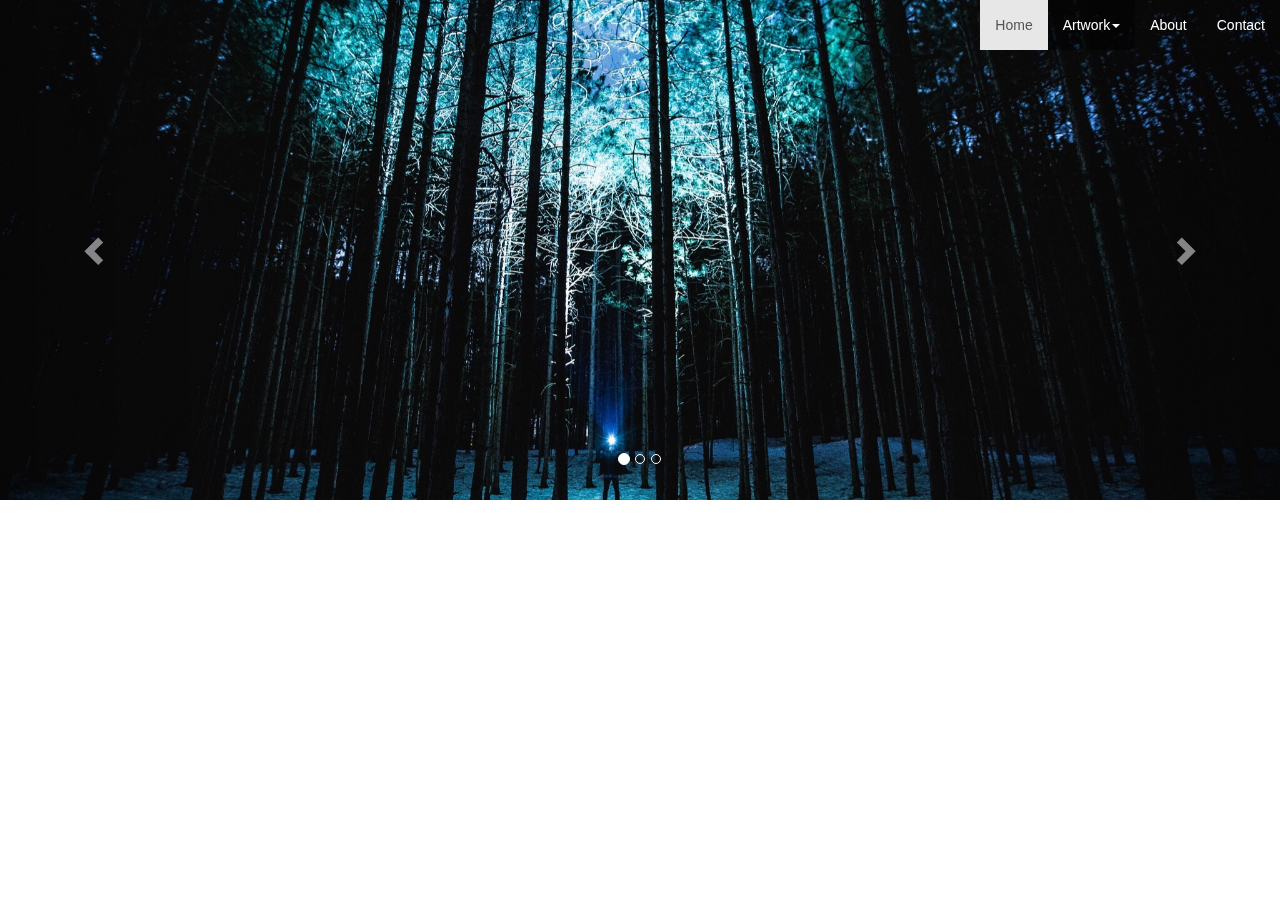
==== index.html @ 73f4f1ac "begin final project- carousel and navbar" ====
<!DOCTYPE html>
<html lang="en">
<head>
  <meta charset="UTF-8">
  <meta name="viewport" content="width=device-width, initial-scale=1.0">
  <title>Art Portfolio</title>
  <link rel="stylesheet" href="css/bootstrap.min.css">
  <link rel="stylesheet" href="css/font-awesome.min.css">
  <link rel="stylesheet" href="css/style.css">
</head>
<body data-spy="scroll">
  <header>

    <!-- Navbar Begins -->
    <nav class="navbar navbar-default navbar-fixed-top">
      <div class="container-fluid">
        <!-- Brand and toggle get grouped for better mobile display -->

        <!-- Collect the nav links, forms, and other content for toggling -->
        <div class="navbar-header">
          <button type="button" class="navbar-toggle collapsed" data-toggle="collapse" data-target="#bs-example-navbar-collapse-1" aria-expanded="false">
            <span class="sr-only">Toggle navigation</span>
            <span class="icon-bar"></span>
            <span class="icon-bar"></span>
            <span class="icon-bar"></span>
          </button>
        </div>
        <div class="collapse navbar-collapse" id="bs-example-navbar-collapse-1">
          <ul class="nav navbar-nav navbar-right text-shadow">
            <li class="active"><a href="#home">Home</a></li>
            <!-- Dropdown -->
                <li>
                  <a href="#" class="dropdown-toggle" data-toggle="dropdown" role="button" aria-haspopup="true" aria-expanded="false">Artwork<span class="caret"></span></a>
                  <ul class="dropdown-menu navbar">
                    <li><a href="#">Paintings</a></li>
                    <li><a href="#">Drawings</a></li>
                    <li><a href="#">Body Art</a></li>
                    <li><a href="#">Digital Art</a></li>
                  </ul>
                </li>
              <!-- Dropdown Ends -->
            <li><a href="#story">About</a></li>
            <li><a href="#review">Contact</a></li>
          </ul>
        </div><!-- /.navbar-collapse -->
      </div><!-- /.container-fluid -->
    </nav>
  </header>
    <!-- Navbar Ends -->

    <!-- Carousel Begins -->
        <div id="carousel-example-generic" class="carousel slide" data-ride="carousel">
        <!-- Indicators -->
        <ol class="carousel-indicators">
          <li data-target="#carousel-example-generic" data-slide-to="0" class="active"></li>
          <li data-target="#carousel-example-generic" data-slide-to="1"></li>
          <li data-target="#carousel-example-generic" data-slide-to="2"></li>
        </ol>

        <!-- Wrapper for slides -->
        <div class="carousel-inner text-shadow" role="listbox" id="home">
          <div class="item active" id="forest-background"> <!-- First Slide -->
            <div class="carousel-caption">
            </div>
          </div>

          <div class="item" id="landscape-background"> <!-- Second Slide -->
            <div class="carousel-caption">
              <h2>Eat local.</h2>
              <p>Lorem ipsum dolor sit amet, consectetur adipisicing elit. Excepturi assumenda esse ex, deleniti voluptate cum rerum aspernatur nostrum quasi laboriosam, adipisci voluptatibus quam sequi!</p>
              <button type="button" class="btn btn-warning btn-lg">Learn More</button>
            </div>
          </div>

          <div class="item" id="pepsi-background"> <!-- Third Slide -->
            <div class="carousel-caption text-shadow">
              <h2>From farm to table.</h2>
              <p>Lorem ipsum dolor sit amet, consectetur adipisicing elit. Excepturi assumenda esse ex, deleniti voluptate cum rerum aspernatur nostrum quasi laboriosam, adipisci voluptatibus quam sequi!</p>
              <button type="button" class="btn btn-warning btn-lg">Browse Gallery</button>
            </div>
          </div>

          <div class="item" id="bodyart-background"> <!-- Fourth Slide -->
            <div class="carousel-caption text-shadow">
              <h2>From farm to table.</h2>
              <p>Lorem ipsum dolor sit amet, consectetur adipisicing elit. Excepturi assumenda esse ex, deleniti voluptate cum rerum aspernatur nostrum quasi laboriosam, adipisci voluptatibus quam sequi!</p>
              <button type="button" class="btn btn-warning btn-lg">Browse Gallery</button>
            </div>
          </div>

          <div class="item" id="digital-background"> <!-- Fifth Slide -->
            <div class="carousel-caption text-shadow">
              <h2>From farm to table.</h2>
              <p>Lorem ipsum dolor sit amet, consectetur adipisicing elit. Excepturi assumenda esse ex, deleniti voluptate cum rerum aspernatur nostrum quasi laboriosam, adipisci voluptatibus quam sequi!</p>
              <button type="button" class="btn btn-warning btn-lg">Browse Gallery</button>
            </div>
          </div>
        </div>

        <!-- Controls -->
        <a class="left carousel-control" href="#carousel-example-generic" role="button" data-slide="prev">
          <span class="glyphicon glyphicon-chevron-left" aria-hidden="true"></span>
          <span class="sr-only">Previous</span>
        </a>
        <a class="right carousel-control" href="#carousel-example-generic" role="button" data-slide="next">
          <span class="glyphicon glyphicon-chevron-right" aria-hidden="true"></span>
          <span class="sr-only">Next</span>
        </a>
      </div>
    <!-- Carousel Ends -->

    <!-- javascript	 -->
	<script src="https://ajax.googleapis.com/ajax/libs/jquery/1.11.3/jquery.min.js"></script>
	<script src="js/bootstrap.min.js"></script>
</body>
</html>
---- css/style.css ----
/* FONTS */


/* GLOBALS */


/* HEADER STYLES */

.navbar {
  background-color: transparent;
  border: none;
}

.navbar-default .navbar-nav>li>a {
  color: #fff;
}

.dropdown-toggle, .dropdown-menu, .navbar-default .navbar-nav>li>a:focus, .navbar-default .navbar-nav>li>a:hover {
  color: #fff;
  background-color: rgba(0, 0, 0, .45);
}

/* CAROUSEL STYLES */

.item {
  height: 500px;
  background-position: center;
  background-size: cover;
}

#forest-background {
  background-image: url('../img/blueforest.jpg')
}

#landscape-background {
  background-image: url('../img/landscape-cropped.jpg');
}

#pepsi-background {
  background-image: url('../img/Drawings/pepsi.JPG');
}

#bodyart-background {
  background-image: url('../img/Body-Art/top.JPG');
}

#digital-background {
  background-image: url('../img/Digital-Art/nf.JPG');
}

.carousel-caption {
  margin-bottom: 8%;
}

.btn-warning {
  background-color: #F8512F;
  border-color: #F8512F;
}

.btn-warning.active, .btn-warning.focus, .btn-warning:active, .btn-warning:focus, .btn-warning:hover, .open>.dropdown-toggle.btn-warning {
  background-color: #d34326;
  border-color: #d34326;
}
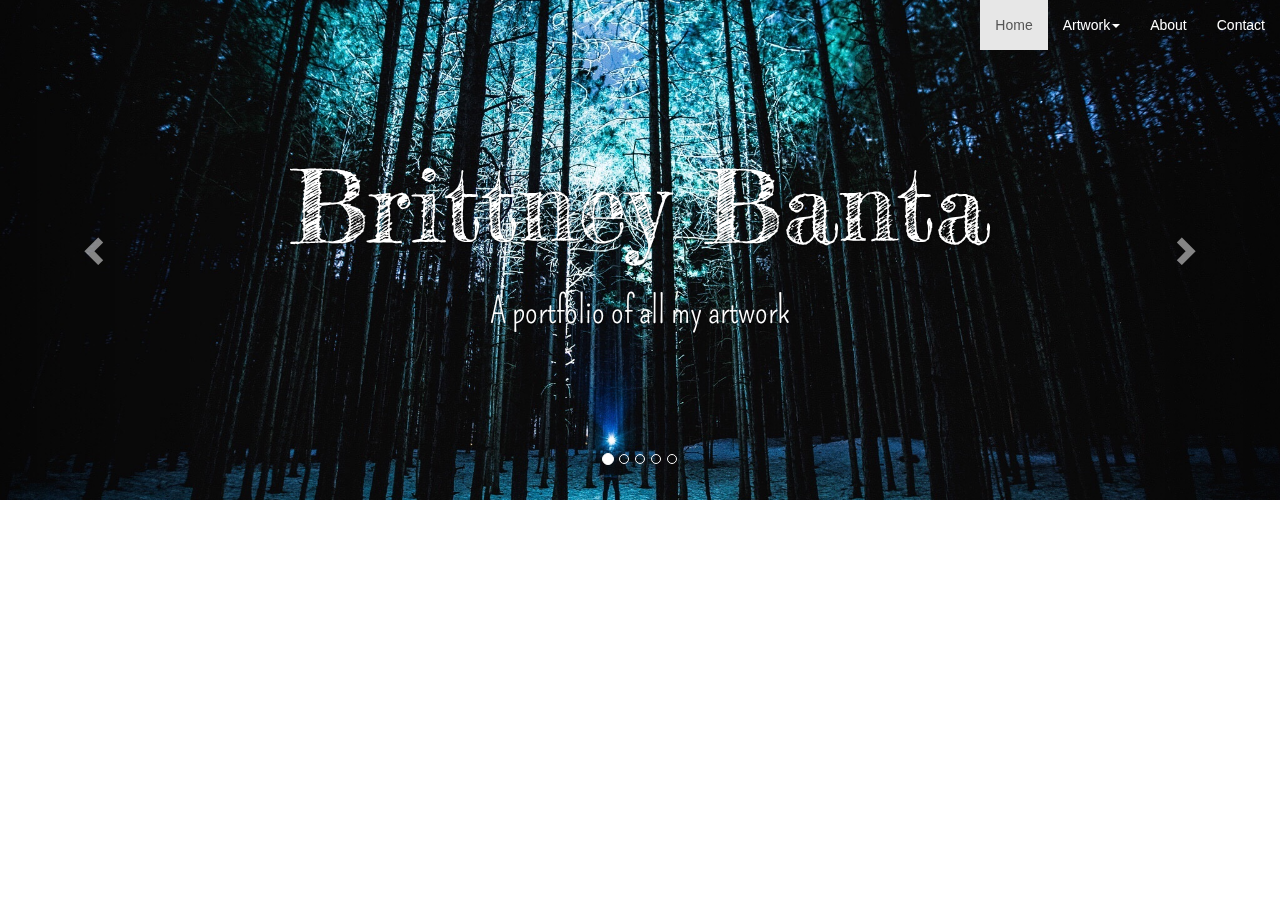
==== commit f4c65a44: "Finished carousel, began next section" ====
--- a/index.html
+++ b/index.html
@@ -26,7 +26,7 @@
           </button>
         </div>
         <div class="collapse navbar-collapse" id="bs-example-navbar-collapse-1">
-          <ul class="nav navbar-nav navbar-right text-shadow">
+          <ul class="nav navbar-nav navbar-right">
             <li class="active"><a href="#home">Home</a></li>
             <!-- Dropdown -->
                 <li>
@@ -55,43 +55,47 @@
           <li data-target="#carousel-example-generic" data-slide-to="0" class="active"></li>
           <li data-target="#carousel-example-generic" data-slide-to="1"></li>
           <li data-target="#carousel-example-generic" data-slide-to="2"></li>
+          <li data-target="#carousel-example-generic" data-slide-to="3"></li>
+          <li data-target="#carousel-example-generic" data-slide-to="4"></li>
         </ol>
 
         <!-- Wrapper for slides -->
-        <div class="carousel-inner text-shadow" role="listbox" id="home">
+        <div class="carousel-inner caption-white" role="listbox" id="home">
           <div class="item active" id="forest-background"> <!-- First Slide -->
             <div class="carousel-caption">
+              <h1>Brittney Banta</h1>
+              <p>A portfolio of all my artwork</p>
             </div>
           </div>
 
           <div class="item" id="landscape-background"> <!-- Second Slide -->
-            <div class="carousel-caption">
-              <h2>Eat local.</h2>
-              <p>Lorem ipsum dolor sit amet, consectetur adipisicing elit. Excepturi assumenda esse ex, deleniti voluptate cum rerum aspernatur nostrum quasi laboriosam, adipisci voluptatibus quam sequi!</p>
+            <div class="carousel-caption black-text-slide">
+              <h2>Acrylic Paintings</h2>
+              <p>Lorem ipsum dolor sit amet, consectetur adipisicing elit. Nemo, provident.</p>
               <button type="button" class="btn btn-warning btn-lg">Learn More</button>
             </div>
           </div>
 
           <div class="item" id="pepsi-background"> <!-- Third Slide -->
-            <div class="carousel-caption text-shadow">
-              <h2>From farm to table.</h2>
-              <p>Lorem ipsum dolor sit amet, consectetur adipisicing elit. Excepturi assumenda esse ex, deleniti voluptate cum rerum aspernatur nostrum quasi laboriosam, adipisci voluptatibus quam sequi!</p>
+            <div class="carousel-caption black-text-slide">
+              <h2>Pen & Pencil Drawings</h2>
+              <p>Lorem ipsum dolor sit amet, consectetur adipisicing elit. Distinctio, amet.</p>
               <button type="button" class="btn btn-warning btn-lg">Browse Gallery</button>
             </div>
           </div>
 
           <div class="item" id="bodyart-background"> <!-- Fourth Slide -->
-            <div class="carousel-caption text-shadow">
-              <h2>From farm to table.</h2>
-              <p>Lorem ipsum dolor sit amet, consectetur adipisicing elit. Excepturi assumenda esse ex, deleniti voluptate cum rerum aspernatur nostrum quasi laboriosam, adipisci voluptatibus quam sequi!</p>
+            <div class="carousel-caption">
+              <h2>Body Art & Facepaint</h2>
+              <p>Lorem ipsum dolor sit amet, consectetur adipisicing elit. Sit, rerum.</p>
               <button type="button" class="btn btn-warning btn-lg">Browse Gallery</button>
             </div>
           </div>
 
           <div class="item" id="digital-background"> <!-- Fifth Slide -->
-            <div class="carousel-caption text-shadow">
-              <h2>From farm to table.</h2>
-              <p>Lorem ipsum dolor sit amet, consectetur adipisicing elit. Excepturi assumenda esse ex, deleniti voluptate cum rerum aspernatur nostrum quasi laboriosam, adipisci voluptatibus quam sequi!</p>
+            <div class="carousel-caption">
+              <h2>Graphic Design Artwork</h2>
+              <p>Lorem ipsum dolor sit amet, consectetur adipisicing elit. Maiores, natus.</p>
               <button type="button" class="btn btn-warning btn-lg">Browse Gallery</button>
             </div>
           </div>
@@ -109,6 +113,10 @@
       </div>
     <!-- Carousel Ends -->
 
+    <div class="paintings">
+      
+    </div>
+
     <!-- javascript	 -->
 	<script src="https://ajax.googleapis.com/ajax/libs/jquery/1.11.3/jquery.min.js"></script>
 	<script src="js/bootstrap.min.js"></script>
--- a/css/style.css
+++ b/css/style.css
@@ -1,5 +1,5 @@
 /* FONTS */
-
+@import url('https://fonts.googleapis.com/css?family=Fredericka+the+Great|Pompiere');
 
 /* GLOBALS */
 
@@ -11,14 +11,15 @@
   border: none;
 }
 
-.navbar-default .navbar-nav>li>a {
+.navbar-default .navbar-nav>li>a, .dropdown-toggle>li>a, .dropdown-menu>li>a{
   color: #fff;
 }
 
-.dropdown-toggle, .dropdown-menu, .navbar-default .navbar-nav>li>a:focus, .navbar-default .navbar-nav>li>a:hover {
+.navbar-default .navbar-nav>li>a:hover {
   color: #fff;
   background-color: rgba(0, 0, 0, .45);
 }
+
 
 /* CAROUSEL STYLES */
 
@@ -53,11 +54,44 @@
 }
 
 .btn-warning {
-  background-color: #F8512F;
-  border-color: #F8512F;
+  background-color: #33ffd6;
+  border-color: #33ffd6;
+  color: #006652;
+  font-family: 'Pompiere', sans-serif;
+  font-size: 24px;
 }
 
 .btn-warning.active, .btn-warning.focus, .btn-warning:active, .btn-warning:focus, .btn-warning:hover, .open>.dropdown-toggle.btn-warning {
-  background-color: #d34326;
-  border-color: #d34326;
+  background-color: #00e6b8;
+  border-color: #00e6b8;
+  color: #006652;
+  font-family: 'Pompiere', sans-serif;
+  font-size: 24px;
 }
+
+.carousel-caption>h1 {
+  font-family: 'Fredericka the Great', serif;
+  font-size: 100px;
+  margin-bottom: 25px;
+}
+
+.carousel-caption>h2 {
+  font-family: 'Fredericka the Great', serif;
+  font-size: 50px;
+}
+
+.carousel-caption>p {
+  font-family: 'Pompiere', sans-serif;
+  margin-top: 15px;
+  font-size: 36px;
+}
+
+.black-text-slide {
+  color: #000;
+}
+
+/* PAINTINGS SECTION */
+
+.paintings {
+
+}
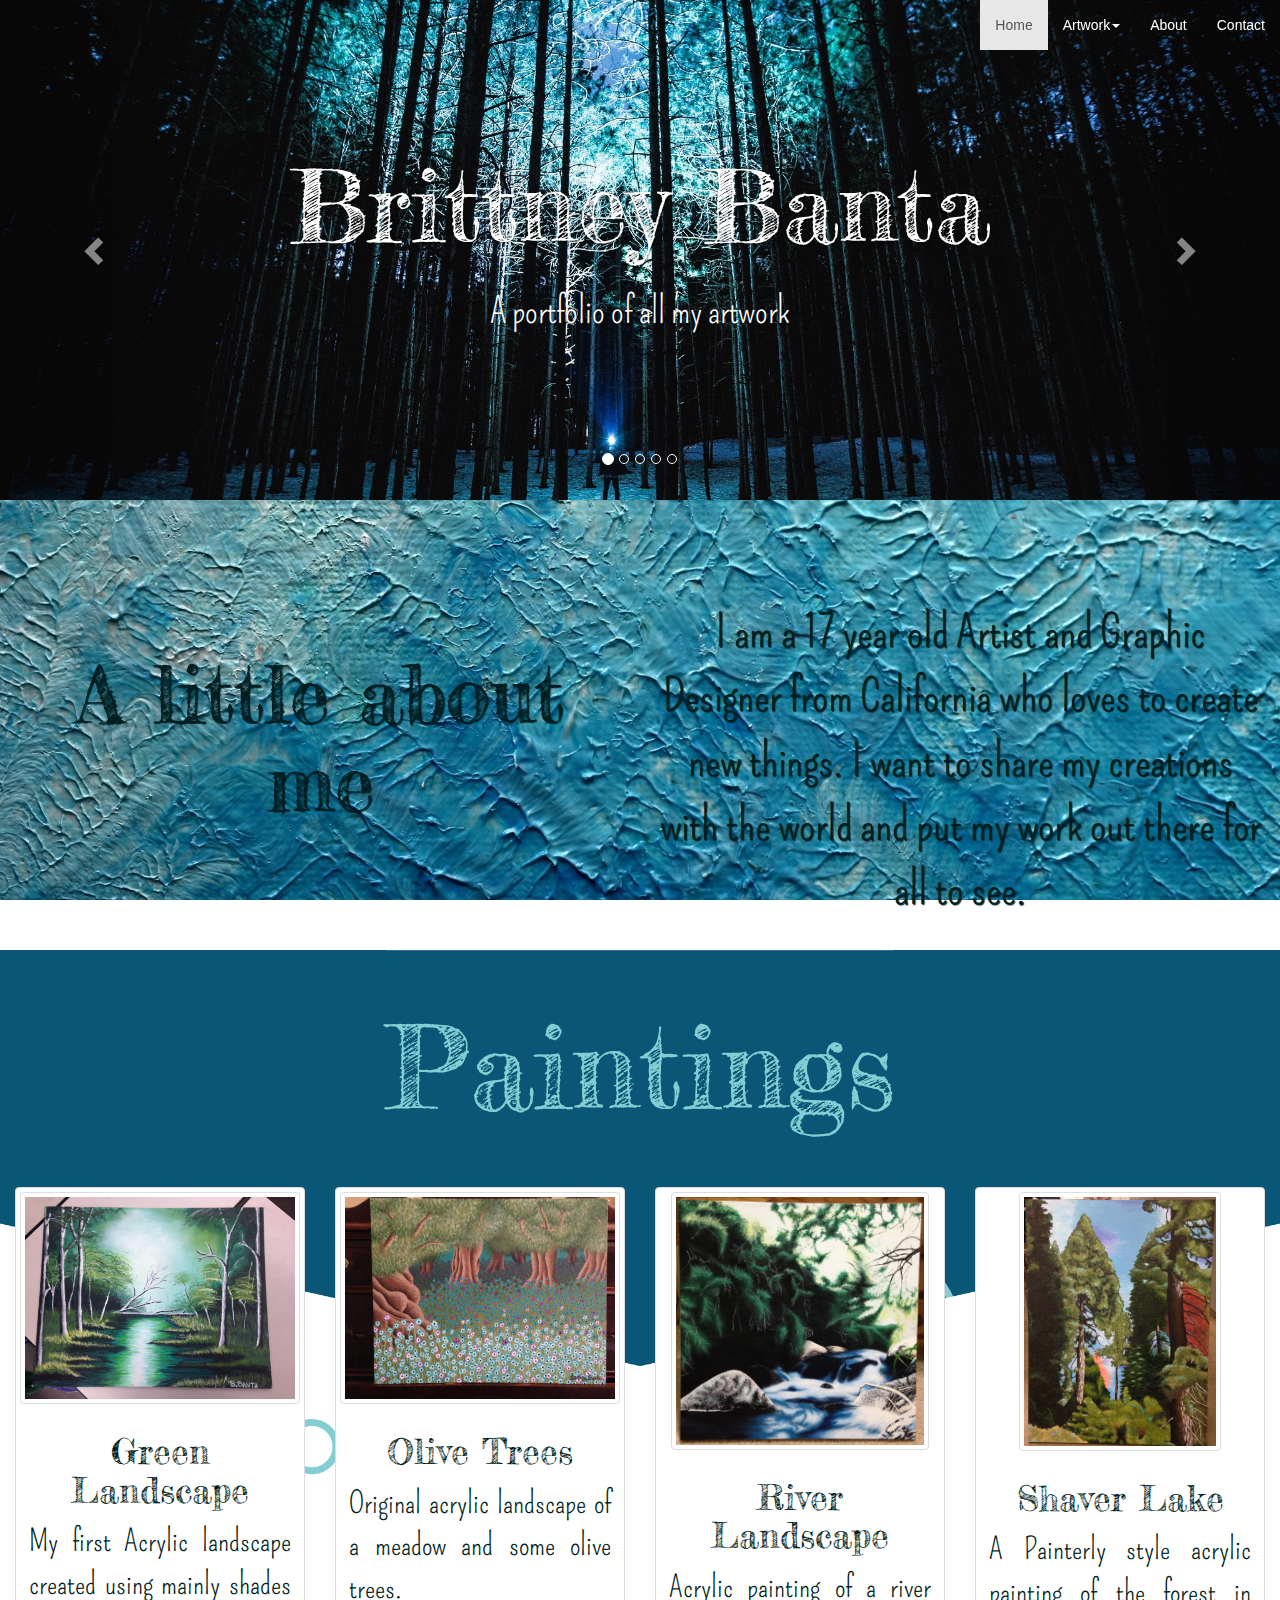
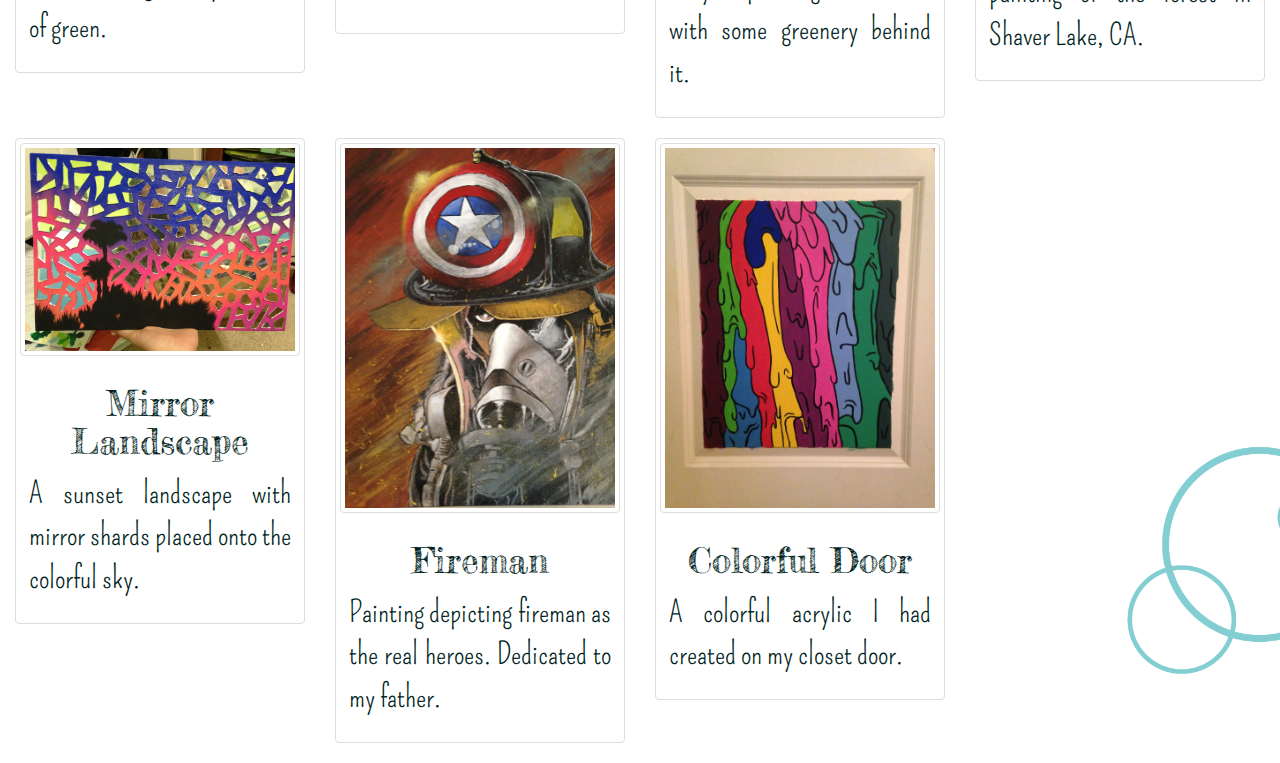
==== commit ab679e04: "Created about me section, added content to paintings section, changed color scheme, fixed things" ====
--- a/index.html
+++ b/index.html
@@ -32,7 +32,7 @@
                 <li>
                   <a href="#" class="dropdown-toggle" data-toggle="dropdown" role="button" aria-haspopup="true" aria-expanded="false">Artwork<span class="caret"></span></a>
                   <ul class="dropdown-menu navbar">
-                    <li><a href="#">Paintings</a></li>
+                    <li><a href="#paintings">Paintings</a></li>
                     <li><a href="#">Drawings</a></li>
                     <li><a href="#">Body Art</a></li>
                     <li><a href="#">Digital Art</a></li>
@@ -49,73 +49,164 @@
     <!-- Navbar Ends -->
 
     <!-- Carousel Begins -->
-        <div id="carousel-example-generic" class="carousel slide" data-ride="carousel">
-        <!-- Indicators -->
-        <ol class="carousel-indicators">
-          <li data-target="#carousel-example-generic" data-slide-to="0" class="active"></li>
-          <li data-target="#carousel-example-generic" data-slide-to="1"></li>
-          <li data-target="#carousel-example-generic" data-slide-to="2"></li>
-          <li data-target="#carousel-example-generic" data-slide-to="3"></li>
-          <li data-target="#carousel-example-generic" data-slide-to="4"></li>
-        </ol>
-
-        <!-- Wrapper for slides -->
-        <div class="carousel-inner caption-white" role="listbox" id="home">
-          <div class="item active" id="forest-background"> <!-- First Slide -->
-            <div class="carousel-caption">
-              <h1>Brittney Banta</h1>
-              <p>A portfolio of all my artwork</p>
-            </div>
-          </div>
-
-          <div class="item" id="landscape-background"> <!-- Second Slide -->
-            <div class="carousel-caption black-text-slide">
-              <h2>Acrylic Paintings</h2>
-              <p>Lorem ipsum dolor sit amet, consectetur adipisicing elit. Nemo, provident.</p>
-              <button type="button" class="btn btn-warning btn-lg">Learn More</button>
-            </div>
-          </div>
-
-          <div class="item" id="pepsi-background"> <!-- Third Slide -->
-            <div class="carousel-caption black-text-slide">
-              <h2>Pen & Pencil Drawings</h2>
-              <p>Lorem ipsum dolor sit amet, consectetur adipisicing elit. Distinctio, amet.</p>
-              <button type="button" class="btn btn-warning btn-lg">Browse Gallery</button>
-            </div>
-          </div>
-
-          <div class="item" id="bodyart-background"> <!-- Fourth Slide -->
-            <div class="carousel-caption">
-              <h2>Body Art & Facepaint</h2>
-              <p>Lorem ipsum dolor sit amet, consectetur adipisicing elit. Sit, rerum.</p>
-              <button type="button" class="btn btn-warning btn-lg">Browse Gallery</button>
-            </div>
-          </div>
-
-          <div class="item" id="digital-background"> <!-- Fifth Slide -->
-            <div class="carousel-caption">
-              <h2>Graphic Design Artwork</h2>
-              <p>Lorem ipsum dolor sit amet, consectetur adipisicing elit. Maiores, natus.</p>
-              <button type="button" class="btn btn-warning btn-lg">Browse Gallery</button>
-            </div>
-          </div>
-        </div>
-
-        <!-- Controls -->
-        <a class="left carousel-control" href="#carousel-example-generic" role="button" data-slide="prev">
-          <span class="glyphicon glyphicon-chevron-left" aria-hidden="true"></span>
-          <span class="sr-only">Previous</span>
-        </a>
-        <a class="right carousel-control" href="#carousel-example-generic" role="button" data-slide="next">
-          <span class="glyphicon glyphicon-chevron-right" aria-hidden="true"></span>
-          <span class="sr-only">Next</span>
-        </a>
-      </div>
+    <div id="carousel-example-generic" class="carousel slide" data-ride="carousel">
+      <!-- Indicators -->
+      <ol class="carousel-indicators">
+        <li data-target="#carousel-example-generic" data-slide-to="0" class="active"></li>
+        <li data-target="#carousel-example-generic" data-slide-to="1"></li>
+        <li data-target="#carousel-example-generic" data-slide-to="2"></li>
+        <li data-target="#carousel-example-generic" data-slide-to="3"></li>
+        <li data-target="#carousel-example-generic" data-slide-to="4"></li>
+      </ol>
+
+      <!-- Wrapper for slides -->
+      <div class="carousel-inner caption-white" role="listbox" id="home">
+        <div class="item active" id="forest-background"> <!-- First Slide -->
+          <div class="carousel-caption">
+            <h1 class="fredericka-font">Brittney Banta</h1>
+            <p class="pompiere-font">A portfolio of all my artwork</p>
+          </div>
+        </div>
+
+        <div class="item" id="landscape-background"> <!-- Second Slide -->
+          <div class="carousel-caption black-text-slide">
+            <h2 class="fredericka-font">Acrylic Paintings</h2>
+            <p class="pompiere-font">Original paintings created using various acrylic paints.</p>
+            <button type="button" class="btn btn-warning btn-lg pompiere-font">View Paintings</button>
+          </div>
+        </div>
+
+        <div class="item" id="pepsi-background"> <!-- Third Slide -->
+          <div class="carousel-caption black-text-slide">
+            <h2 class="fredericka-font">Pen & Pencil Drawings</h2>
+            <p class="pompiere-font">Drawings made with pencils, colored pencils, or ink pens.</p>
+            <button type="button" class="btn btn-warning btn-lg pompiere-font">View Drawings</button>
+          </div>
+        </div>
+
+        <div class="item" id="bodyart-background"> <!-- Fourth Slide -->
+          <div class="carousel-caption">
+            <h2 class="fredericka-font">Body Art & Facepaint</h2>
+            <p class="pompiere-font">Artwork placed onto my own, or somebody else's body typically with facepaints.</p>
+            <button type="button" class="btn btn-warning btn-lg pompiere-font">View Body Art</button>
+          </div>
+        </div>
+
+        <div class="item" id="digital-background"> <!-- Fifth Slide -->
+          <div class="carousel-caption">
+            <h2 class="fredericka-font">Graphic Design Artwork</h2>
+            <p class="pompiere-font">Art pieces designed using online programs such as Photoshop and Illustrator.</p>
+            <button type="button" class="btn btn-warning btn-lg pompiere-font">View Digital Art</button>
+          </div>
+        </div>
+      </div>
+
+      <!-- Controls -->
+      <a class="left carousel-control" href="#carousel-example-generic" role="button" data-slide="prev">
+        <span class="glyphicon glyphicon-chevron-left" aria-hidden="true"></span>
+        <span class="sr-only">Previous</span>
+      </a>
+      <a class="right carousel-control" href="#carousel-example-generic" role="button" data-slide="next">
+        <span class="glyphicon glyphicon-chevron-right" aria-hidden="true"></span>
+        <span class="sr-only">Next</span>
+      </a>
+    </div>
     <!-- Carousel Ends -->
 
-    <div class="paintings">
-      
+    <!-- About Me Section Begins -->
+    <div class="container-fluid" id="about-me">
+      <div class="row">
+        <div class="col-sm-6 text-center fredericka-font about">
+          <h1>A little about me</h1>
+        </div>
+        <div class="col-sm-6 text-center">
+          <p class="pompiere-font about-summary">I am a 17 year old Artist and Graphic Designer from California who loves to create new things. I want to share my creations with the world and put my work out there for all to see.</p>
+        </div>
+      </div>
     </div>
+    <!-- About Me Section Ends -->
+
+    <!-- Paintings Section Begins -->
+    <div class="container-fluid" id="paintings">
+      <div class="row">
+        <div class="text-center fredericka-font title-one">
+        <h1>Paintings</h1>
+        </div>
+      <!-- Painting 1 -->
+        <div class="col-xs-6 col-sm-3">
+          <div class="thumbnail">
+            <a href="img/Paintings/landscape.JPG" target="blank"><img src="img/Paintings/landscape.JPG" alt="Landscape Painting"  class="img-responsive img-thumbnail paint1"></a>
+            <div class="caption">
+              <h3 class="text-center fredericka-font">Green Landscape</h3>
+              <p class="text-justify pompiere-font">My first Acrylic landscape created using mainly shades of green.</p>
+            </div>
+          </div>
+        </div>
+      <!-- Painting 2 -->
+        <div class="col-xs-6 col-sm-3">
+          <div class="thumbnail">
+            <img src="img/Paintings/trees.JPG" alt="Olive Trees Painting"  class="img-responsive img-thumbnail paint2">
+            <div class="caption">
+              <h3 class="text-center fredericka-font">Olive Trees</h3>
+              <p class="text-justify pompiere-font">Original acrylic landscape of a meadow and some olive trees.</p>
+            </div>
+          </div>
+        </div>
+      <!-- Painting 3 -->
+        <div class="col-xs-6 col-sm-3">
+          <div class="thumbnail">
+            <img src="img/Paintings/river.JPG" alt="River Painting"  class="img-responsive img-thumbnail paint3">
+            <div class="caption">
+              <h3 class="text-center fredericka-font">River Landscape</h3>
+              <p class="text-justify pompiere-font">Acrylic painting of a river with some greenery behind it.</p>
+            </div>
+          </div>
+        </div>
+      <!-- Painting 4 -->
+        <div class="col-xs-6 col-sm-3">
+          <div class="thumbnail">
+            <img src="img/Paintings/shaver.JPG" alt="Shaver Lake Painting"  class="img-responsive img-thumbnail paint4">
+            <div class="caption">
+              <h3 class="text-center fredericka-font">Shaver Lake</h3>
+              <p class="text-justify pompiere-font">A Painterly style acrylic painting of the forest in Shaver Lake, CA.</p>
+            </div>
+          </div>
+        </div>
+      </div>
+      <div class="row">
+      <!-- Painting 5 -->
+        <div class="col-xs-6 col-sm-3">
+          <div class="thumbnail">
+            <img src="img/Paintings/mirror.JPG" alt="Mirror Painting"  class="img-responsive img-thumbnail paint1">
+            <div class="caption">
+              <h3 class="text-center fredericka-font">Mirror Landscape</h3>
+              <p class="text-justify pompiere-font">A sunset landscape with mirror shards placed onto the colorful sky.</p>
+            </div>
+          </div>
+        </div>
+      <!-- Painting 6 -->
+        <div class="col-xs-6 col-sm-3">
+          <div class="thumbnail">
+            <img src="img/Paintings/fireman.JPG" alt="Fireman Painting"  class="img-responsive img-thumbnail paint2">
+            <div class="caption">
+              <h3 class="text-center fredericka-font">Fireman</h3>
+              <p class="text-justify pompiere-font">Painting depicting fireman as the real heroes. Dedicated to my father.</p>
+            </div>
+          </div>
+        </div>
+      <!-- Painting 7 -->
+        <div class="col-xs-6 col-sm-3">
+          <div class="thumbnail">
+            <img src="img/Paintings/door.JPG" alt="Door Painting"  class="img-responsive img-thumbnail paint7">
+            <div class="caption">
+              <h3 class="text-center fredericka-font">Colorful Door</h3>
+              <p class="text-justify pompiere-font">A colorful acrylic I had created on my closet door.</p>
+            </div>
+          </div>
+        </div>
+      </div>
+    </div>
+    <!-- Paintings Section Ends -->
 
     <!-- javascript	 -->
 	<script src="https://ajax.googleapis.com/ajax/libs/jquery/1.11.3/jquery.min.js"></script>
--- a/css/style.css
+++ b/css/style.css
@@ -3,6 +3,13 @@
 
 /* GLOBALS */
 
+.fredericka-font {
+  font-family: 'Fredericka the Great', serif;
+}
+
+.pompiere-font {
+  font-family: 'Pompiere', sans-serif;
+}
 
 /* HEADER STYLES */
 
@@ -24,7 +31,7 @@
 /* CAROUSEL STYLES */
 
 .item {
-  height: 500px;
+  min-height: 500px;
   background-position: center;
   background-size: cover;
 }
@@ -54,34 +61,30 @@
 }
 
 .btn-warning {
-  background-color: #33ffd6;
-  border-color: #33ffd6;
-  color: #006652;
-  font-family: 'Pompiere', sans-serif;
+  box-shadow: 2px 2px 5px #095676;
+  border-color: #83CED3;
+  background-color: #83CED3;
+  color: #095676;
   font-size: 24px;
 }
 
 .btn-warning.active, .btn-warning.focus, .btn-warning:active, .btn-warning:focus, .btn-warning:hover, .open>.dropdown-toggle.btn-warning {
-  background-color: #00e6b8;
-  border-color: #00e6b8;
-  color: #006652;
-  font-family: 'Pompiere', sans-serif;
+  background-color: #4CA3B4;
+  border-color: #4CA3B4;
+  color: #095676;
   font-size: 24px;
 }
 
 .carousel-caption>h1 {
-  font-family: 'Fredericka the Great', serif;
   font-size: 100px;
   margin-bottom: 25px;
 }
 
 .carousel-caption>h2 {
-  font-family: 'Fredericka the Great', serif;
   font-size: 50px;
 }
 
 .carousel-caption>p {
-  font-family: 'Pompiere', sans-serif;
   margin-top: 15px;
   font-size: 36px;
 }
@@ -90,8 +93,72 @@
   color: #000;
 }
 
+/* ABOUT ME SECTION */
+
+#about-me {
+  min-height: 450px;
+  background-image: url('../img/blue-paint-texture.jpg');
+  background-size: cover;
+  background-position: center;
+  background-attachment: fixed;
+}
+
+.about>h1 {
+  font-size: 80px;
+  margin-top: 150px;
+  color: #001E22;
+  text-shadow: 1px 1px 1px #001E22;
+}
+
+.about-summary {
+  font-size: 45px;
+  margin-top: 100px;
+  color: #001E22;
+  text-shadow: 1px 1px 1px #001E22;
+}
+
 /* PAINTINGS SECTION */
 
-.paintings {
+#paintings {
+  background-image: url('../img/art-portfolio-bg.png');
+  min-height: 700px;
+  background-size: cover;
+  background-position: top;
+}
 
+.title-one>h1 {
+  color: #83CED3;
+  font-size: 115px;
+  margin-top: 55px;
+  margin-bottom: 55px;
 }
+
+.caption>h3 {
+  font-size: 35px;
+  color: #001E22;
+}
+
+.caption>p {
+  font-size: 30px;
+  color: #001E22;
+}
+
+.paint1 {
+  width: 350px;
+}
+
+.paint2 {
+  width: 350px;
+}
+
+.paint3 {
+  width: 258px;
+}
+
+.paint4 {
+  width: 202px;
+}
+
+.paint7 {
+  width:
+}
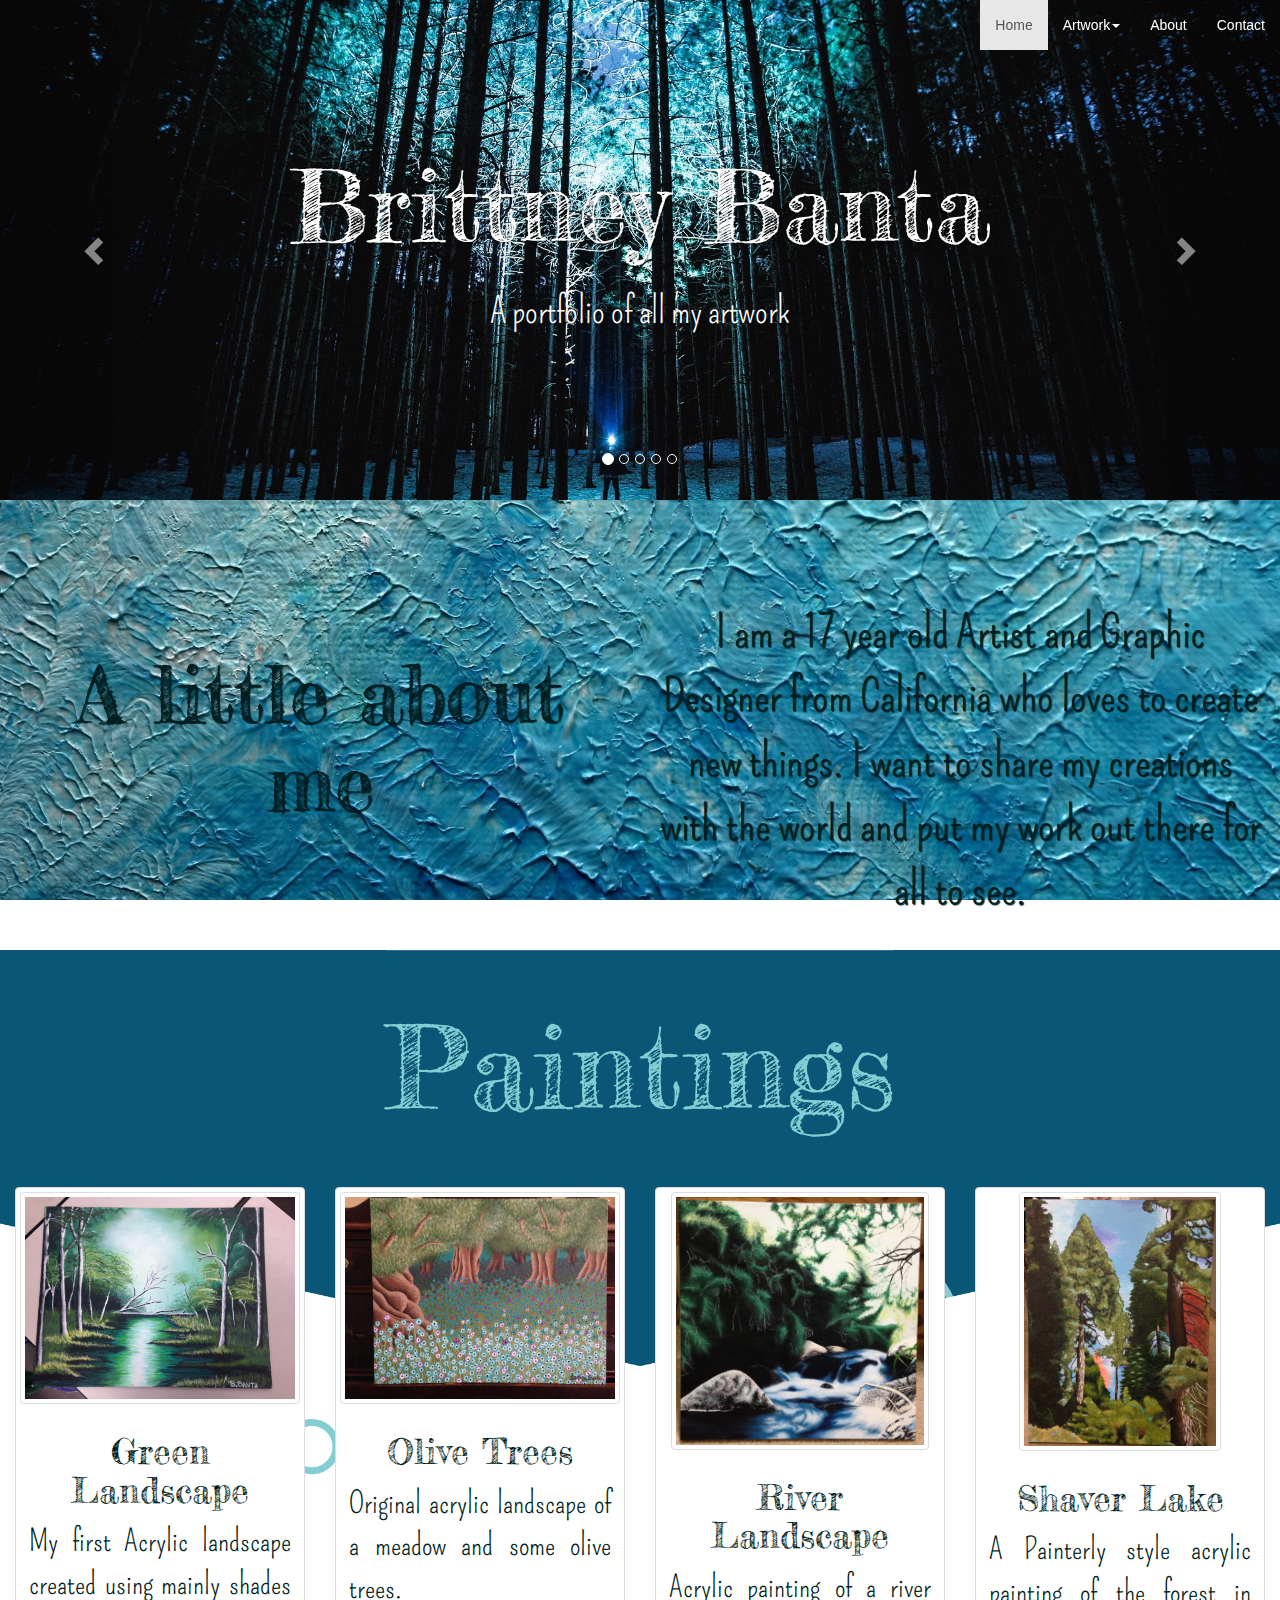
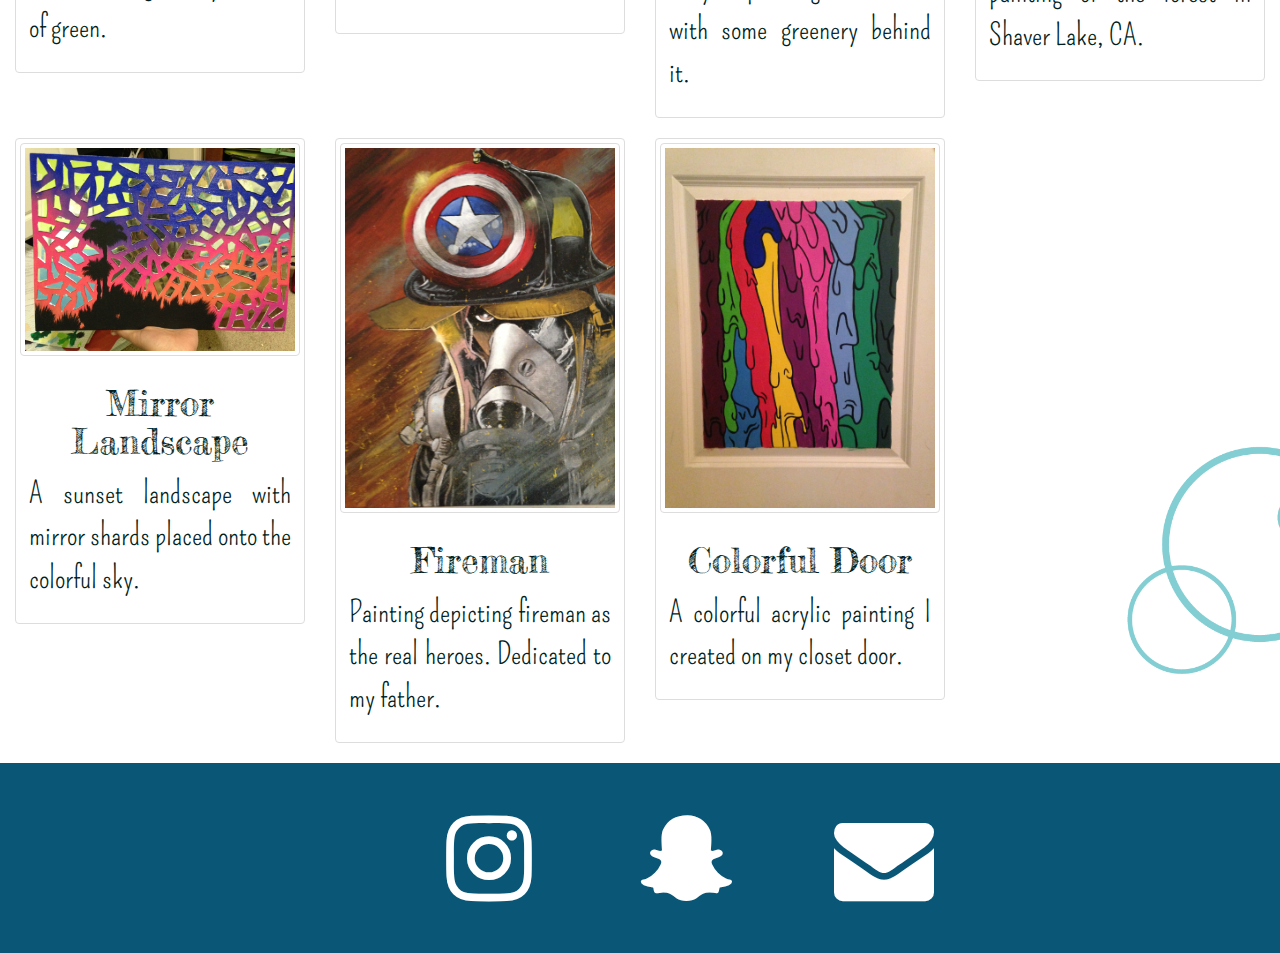
==== commit 088cc36b: "completed about page, added footer" ====
--- a/index.html
+++ b/index.html
@@ -10,7 +10,6 @@
 </head>
 <body data-spy="scroll">
   <header>
-
     <!-- Navbar Begins -->
     <nav class="navbar navbar-default navbar-fixed-top">
       <div class="container-fluid">
@@ -27,7 +26,7 @@
         </div>
         <div class="collapse navbar-collapse" id="bs-example-navbar-collapse-1">
           <ul class="nav navbar-nav navbar-right">
-            <li class="active"><a href="#home">Home</a></li>
+            <li class="active"><a href="index.html">Home</a></li>
             <!-- Dropdown -->
                 <li>
                   <a href="#" class="dropdown-toggle" data-toggle="dropdown" role="button" aria-haspopup="true" aria-expanded="false">Artwork<span class="caret"></span></a>
@@ -39,8 +38,8 @@
                   </ul>
                 </li>
               <!-- Dropdown Ends -->
-            <li><a href="#story">About</a></li>
-            <li><a href="#review">Contact</a></li>
+            <li><a href="about.html">About</a></li>
+            <li><a href="contact.html">Contact</a></li>
           </ul>
         </div><!-- /.navbar-collapse -->
       </div><!-- /.container-fluid -->
@@ -49,164 +48,172 @@
     <!-- Navbar Ends -->
 
     <!-- Carousel Begins -->
-    <div id="carousel-example-generic" class="carousel slide" data-ride="carousel">
-      <!-- Indicators -->
-      <ol class="carousel-indicators">
-        <li data-target="#carousel-example-generic" data-slide-to="0" class="active"></li>
-        <li data-target="#carousel-example-generic" data-slide-to="1"></li>
-        <li data-target="#carousel-example-generic" data-slide-to="2"></li>
-        <li data-target="#carousel-example-generic" data-slide-to="3"></li>
-        <li data-target="#carousel-example-generic" data-slide-to="4"></li>
-      </ol>
-
-      <!-- Wrapper for slides -->
-      <div class="carousel-inner caption-white" role="listbox" id="home">
-        <div class="item active" id="forest-background"> <!-- First Slide -->
-          <div class="carousel-caption">
-            <h1 class="fredericka-font">Brittney Banta</h1>
-            <p class="pompiere-font">A portfolio of all my artwork</p>
-          </div>
-        </div>
-
-        <div class="item" id="landscape-background"> <!-- Second Slide -->
-          <div class="carousel-caption black-text-slide">
-            <h2 class="fredericka-font">Acrylic Paintings</h2>
-            <p class="pompiere-font">Original paintings created using various acrylic paints.</p>
-            <button type="button" class="btn btn-warning btn-lg pompiere-font">View Paintings</button>
-          </div>
-        </div>
-
-        <div class="item" id="pepsi-background"> <!-- Third Slide -->
-          <div class="carousel-caption black-text-slide">
-            <h2 class="fredericka-font">Pen & Pencil Drawings</h2>
-            <p class="pompiere-font">Drawings made with pencils, colored pencils, or ink pens.</p>
-            <button type="button" class="btn btn-warning btn-lg pompiere-font">View Drawings</button>
-          </div>
-        </div>
-
-        <div class="item" id="bodyart-background"> <!-- Fourth Slide -->
-          <div class="carousel-caption">
-            <h2 class="fredericka-font">Body Art & Facepaint</h2>
-            <p class="pompiere-font">Artwork placed onto my own, or somebody else's body typically with facepaints.</p>
-            <button type="button" class="btn btn-warning btn-lg pompiere-font">View Body Art</button>
-          </div>
-        </div>
-
-        <div class="item" id="digital-background"> <!-- Fifth Slide -->
-          <div class="carousel-caption">
-            <h2 class="fredericka-font">Graphic Design Artwork</h2>
-            <p class="pompiere-font">Art pieces designed using online programs such as Photoshop and Illustrator.</p>
-            <button type="button" class="btn btn-warning btn-lg pompiere-font">View Digital Art</button>
-          </div>
-        </div>
-      </div>
-
-      <!-- Controls -->
-      <a class="left carousel-control" href="#carousel-example-generic" role="button" data-slide="prev">
-        <span class="glyphicon glyphicon-chevron-left" aria-hidden="true"></span>
-        <span class="sr-only">Previous</span>
-      </a>
-      <a class="right carousel-control" href="#carousel-example-generic" role="button" data-slide="next">
-        <span class="glyphicon glyphicon-chevron-right" aria-hidden="true"></span>
-        <span class="sr-only">Next</span>
-      </a>
-    </div>
-    <!-- Carousel Ends -->
+  <div id="carousel-example-generic" class="carousel slide" data-ride="carousel">
+    <!-- Indicators -->
+    <ol class="carousel-indicators">
+      <li data-target="#carousel-example-generic" data-slide-to="0" class="active"></li>
+      <li data-target="#carousel-example-generic" data-slide-to="1"></li>
+      <li data-target="#carousel-example-generic" data-slide-to="2"></li>
+      <li data-target="#carousel-example-generic" data-slide-to="3"></li>
+      <li data-target="#carousel-example-generic" data-slide-to="4"></li>
+    </ol>
+
+    <!-- Wrapper for slides -->
+    <div class="carousel-inner caption-white" role="listbox" id="home">
+      <div class="item active" id="forest-background"> <!-- First Slide -->
+        <div class="carousel-caption">
+          <h1 class="fredericka-font">Brittney Banta</h1>
+          <p class="pompiere-font">A portfolio of all my artwork</p>
+        </div>
+      </div>
+
+      <div class="item" id="landscape-background"> <!-- Second Slide -->
+        <div class="carousel-caption black-text-slide">
+          <h2 class="fredericka-font">Acrylic Paintings</h2>
+          <p class="pompiere-font">Original paintings created using various acrylic paints.</p>
+          <a href="#paintings"><button type="button" class="btn btn-warning btn-lg pompiere-font">View Paintings</button></a>
+        </div>
+      </div>
+
+      <div class="item" id="pepsi-background"> <!-- Third Slide -->
+        <div class="carousel-caption black-text-slide">
+          <h2 class="fredericka-font">Pen & Pencil Drawings</h2>
+          <p class="pompiere-font">Drawings made with pencils, colored pencils, or ink pens.</p>
+          <button type="button" class="btn btn-warning btn-lg pompiere-font">View Drawings</button>
+        </div>
+      </div>
+
+      <div class="item" id="bodyart-background"> <!-- Fourth Slide -->
+        <div class="carousel-caption">
+          <h2 class="fredericka-font">Body Art & Facepaint</h2>
+          <p class="pompiere-font">Artwork placed onto my own, or somebody else's body typically with facepaints.</p>
+          <button type="button" class="btn btn-warning btn-lg pompiere-font">View Body Art</button>
+        </div>
+      </div>
+
+      <div class="item" id="digital-background"> <!-- Fifth Slide -->
+        <div class="carousel-caption">
+          <h2 class="fredericka-font">Graphic Design Artwork</h2>
+          <p class="pompiere-font">Art pieces designed using online programs such as Photoshop and Illustrator.</p>
+          <button type="button" class="btn btn-warning btn-lg pompiere-font">View Digital Art</button>
+        </div>
+      </div>
+    </div>
+
+    <!-- Controls -->
+    <a class="left carousel-control" href="#carousel-example-generic" role="button" data-slide="prev">
+      <span class="glyphicon glyphicon-chevron-left" aria-hidden="true"></span>
+      <span class="sr-only">Previous</span>
+    </a>
+    <a class="right carousel-control" href="#carousel-example-generic" role="button" data-slide="next">
+      <span class="glyphicon glyphicon-chevron-right" aria-hidden="true"></span>
+      <span class="sr-only">Next</span>
+    </a>
+  </div>
+  <!-- Carousel Ends -->
 
     <!-- About Me Section Begins -->
-    <div class="container-fluid" id="about-me">
-      <div class="row">
-        <div class="col-sm-6 text-center fredericka-font about">
-          <h1>A little about me</h1>
-        </div>
-        <div class="col-sm-6 text-center">
-          <p class="pompiere-font about-summary">I am a 17 year old Artist and Graphic Designer from California who loves to create new things. I want to share my creations with the world and put my work out there for all to see.</p>
-        </div>
-      </div>
-    </div>
-    <!-- About Me Section Ends -->
-
-    <!-- Paintings Section Begins -->
-    <div class="container-fluid" id="paintings">
-      <div class="row">
-        <div class="text-center fredericka-font title-one">
-        <h1>Paintings</h1>
-        </div>
-      <!-- Painting 1 -->
-        <div class="col-xs-6 col-sm-3">
-          <div class="thumbnail">
-            <a href="img/Paintings/landscape.JPG" target="blank"><img src="img/Paintings/landscape.JPG" alt="Landscape Painting"  class="img-responsive img-thumbnail paint1"></a>
-            <div class="caption">
-              <h3 class="text-center fredericka-font">Green Landscape</h3>
-              <p class="text-justify pompiere-font">My first Acrylic landscape created using mainly shades of green.</p>
-            </div>
-          </div>
-        </div>
-      <!-- Painting 2 -->
-        <div class="col-xs-6 col-sm-3">
-          <div class="thumbnail">
-            <img src="img/Paintings/trees.JPG" alt="Olive Trees Painting"  class="img-responsive img-thumbnail paint2">
-            <div class="caption">
-              <h3 class="text-center fredericka-font">Olive Trees</h3>
-              <p class="text-justify pompiere-font">Original acrylic landscape of a meadow and some olive trees.</p>
-            </div>
-          </div>
-        </div>
-      <!-- Painting 3 -->
-        <div class="col-xs-6 col-sm-3">
-          <div class="thumbnail">
-            <img src="img/Paintings/river.JPG" alt="River Painting"  class="img-responsive img-thumbnail paint3">
-            <div class="caption">
-              <h3 class="text-center fredericka-font">River Landscape</h3>
-              <p class="text-justify pompiere-font">Acrylic painting of a river with some greenery behind it.</p>
-            </div>
-          </div>
-        </div>
-      <!-- Painting 4 -->
-        <div class="col-xs-6 col-sm-3">
-          <div class="thumbnail">
-            <img src="img/Paintings/shaver.JPG" alt="Shaver Lake Painting"  class="img-responsive img-thumbnail paint4">
-            <div class="caption">
-              <h3 class="text-center fredericka-font">Shaver Lake</h3>
-              <p class="text-justify pompiere-font">A Painterly style acrylic painting of the forest in Shaver Lake, CA.</p>
-            </div>
-          </div>
-        </div>
-      </div>
-      <div class="row">
-      <!-- Painting 5 -->
-        <div class="col-xs-6 col-sm-3">
-          <div class="thumbnail">
-            <img src="img/Paintings/mirror.JPG" alt="Mirror Painting"  class="img-responsive img-thumbnail paint1">
-            <div class="caption">
-              <h3 class="text-center fredericka-font">Mirror Landscape</h3>
-              <p class="text-justify pompiere-font">A sunset landscape with mirror shards placed onto the colorful sky.</p>
-            </div>
-          </div>
-        </div>
-      <!-- Painting 6 -->
-        <div class="col-xs-6 col-sm-3">
-          <div class="thumbnail">
-            <img src="img/Paintings/fireman.JPG" alt="Fireman Painting"  class="img-responsive img-thumbnail paint2">
-            <div class="caption">
-              <h3 class="text-center fredericka-font">Fireman</h3>
-              <p class="text-justify pompiere-font">Painting depicting fireman as the real heroes. Dedicated to my father.</p>
-            </div>
-          </div>
-        </div>
-      <!-- Painting 7 -->
-        <div class="col-xs-6 col-sm-3">
-          <div class="thumbnail">
-            <img src="img/Paintings/door.JPG" alt="Door Painting"  class="img-responsive img-thumbnail paint7">
-            <div class="caption">
-              <h3 class="text-center fredericka-font">Colorful Door</h3>
-              <p class="text-justify pompiere-font">A colorful acrylic I had created on my closet door.</p>
-            </div>
-          </div>
-        </div>
-      </div>
-    </div>
-    <!-- Paintings Section Ends -->
+  <div class="container-fluid" id="about-me">
+    <div class="row">
+      <div class="col-sm-6 text-center fredericka-font about">
+        <h1>A little about me</h1>
+      </div>
+      <div class="col-sm-6 text-center">
+        <p class="pompiere-font about-summary">I am a 17 year old Artist and Graphic Designer from California who loves to create new things. I want to share my creations with the world and put my work out there for all to see.</p>
+      </div>
+    </div>
+  </div>
+  <!-- About Me Section Ends -->
+
+  <!-- Paintings Section Begins -->
+  <div class="container-fluid" id="paintings">
+    <div class="row">
+      <div class="text-center fredericka-font title-one">
+      <h1>Paintings</h1>
+      </div>
+    <!-- Painting 1 -->
+      <div class="col-xs-6 col-sm-3">
+        <div class="thumbnail">
+          <a href="img/Paintings/landscape.JPG" target="blank"><img src="img/Paintings/landscape.JPG" alt="Landscape Painting"  class="img-responsive img-thumbnail paint1"></a>
+          <div class="caption">
+            <h3 class="text-center fredericka-font">Green Landscape</h3>
+            <p class="text-justify pompiere-font">My first Acrylic landscape created using mainly shades of green.</p>
+          </div>
+        </div>
+      </div>
+    <!-- Painting 2 -->
+      <div class="col-xs-6 col-sm-3">
+        <div class="thumbnail">
+          <img src="img/Paintings/trees.JPG" alt="Olive Trees Painting"  class="img-responsive img-thumbnail paint2">
+          <div class="caption">
+            <h3 class="text-center fredericka-font">Olive Trees</h3>
+            <p class="text-justify pompiere-font">Original acrylic landscape of a meadow and some olive trees.</p>
+          </div>
+        </div>
+      </div>
+    <!-- Painting 3 -->
+      <div class="col-xs-6 col-sm-3">
+        <div class="thumbnail">
+          <img src="img/Paintings/river.JPG" alt="River Painting"  class="img-responsive img-thumbnail paint3">
+          <div class="caption">
+            <h3 class="text-center fredericka-font">River Landscape</h3>
+            <p class="text-justify pompiere-font">Acrylic painting of a river with some greenery behind it.</p>
+          </div>
+        </div>
+      </div>
+    <!-- Painting 4 -->
+      <div class="col-xs-6 col-sm-3">
+        <div class="thumbnail">
+          <img src="img/Paintings/shaver.JPG" alt="Shaver Lake Painting"  class="img-responsive img-thumbnail paint4">
+          <div class="caption">
+            <h3 class="text-center fredericka-font">Shaver Lake</h3>
+            <p class="text-justify pompiere-font">A Painterly style acrylic painting of the forest in Shaver Lake, CA.</p>
+          </div>
+        </div>
+      </div>
+    </div>
+    <div class="row">
+    <!-- Painting 5 -->
+      <div class="col-xs-6 col-sm-3">
+        <div class="thumbnail">
+          <img src="img/Paintings/mirror.JPG" alt="Mirror Painting"  class="img-responsive img-thumbnail paint1">
+          <div class="caption">
+            <h3 class="text-center fredericka-font">Mirror Landscape</h3>
+            <p class="text-justify pompiere-font">A sunset landscape with mirror shards placed onto the colorful sky.</p>
+          </div>
+        </div>
+      </div>
+    <!-- Painting 6 -->
+      <div class="col-xs-6 col-sm-3">
+        <div class="thumbnail">
+          <img src="img/Paintings/fireman.JPG" alt="Fireman Painting"  class="img-responsive img-thumbnail paint2">
+          <div class="caption">
+            <h3 class="text-center fredericka-font">Fireman</h3>
+            <p class="text-justify pompiere-font">Painting depicting fireman as the real heroes. Dedicated to my father.</p>
+          </div>
+        </div>
+      </div>
+    <!-- Painting 7 -->
+      <div class="col-xs-6 col-sm-3">
+        <div class="thumbnail">
+          <img src="img/Paintings/door.JPG" alt="Door Painting"  class="img-responsive img-thumbnail paint7">
+          <div class="caption">
+            <h3 class="text-center fredericka-font">Colorful Door</h3>
+            <p class="text-justify pompiere-font">A colorful acrylic painting I created on my closet door.</p>
+          </div>
+        </div>
+      </div>
+    </div>
+  </div>
+  <!-- Paintings Section Ends -->
+
+  <footer>
+    <div class="container-fluid footer text-center">
+      <a href="https://www.instagram.com/britbrit910/" target="blank"><i class="fa fa-instagram" aria-hidden="true"></i></a>
+      <a href="#"><i class="fa fa-snapchat-ghost" aria-hidden="true"></i></a>
+      <a href="#"><i class="fa fa-envelope" aria-hidden="true"></i></a>
+    </div>
+  </footer>
 
     <!-- javascript	 -->
 	<script src="https://ajax.googleapis.com/ajax/libs/jquery/1.11.3/jquery.min.js"></script>
--- a/css/style.css
+++ b/css/style.css
@@ -162,3 +162,25 @@
 .paint7 {
   width:
 }
+
+/* FOOTER SECTION */
+
+.footer {
+  min-height: 150px;
+  background-color: #095676;
+}
+
+.fa {
+    padding: 45px;
+    margin: 0px 50px;
+    font-size: 100px;
+    width: 30px;
+    text-align: center;
+    text-decoration: none;
+    border-radius: 50%;
+    color: #fff;
+}
+
+.fa:hover {
+    opacity: 0.7;
+}
